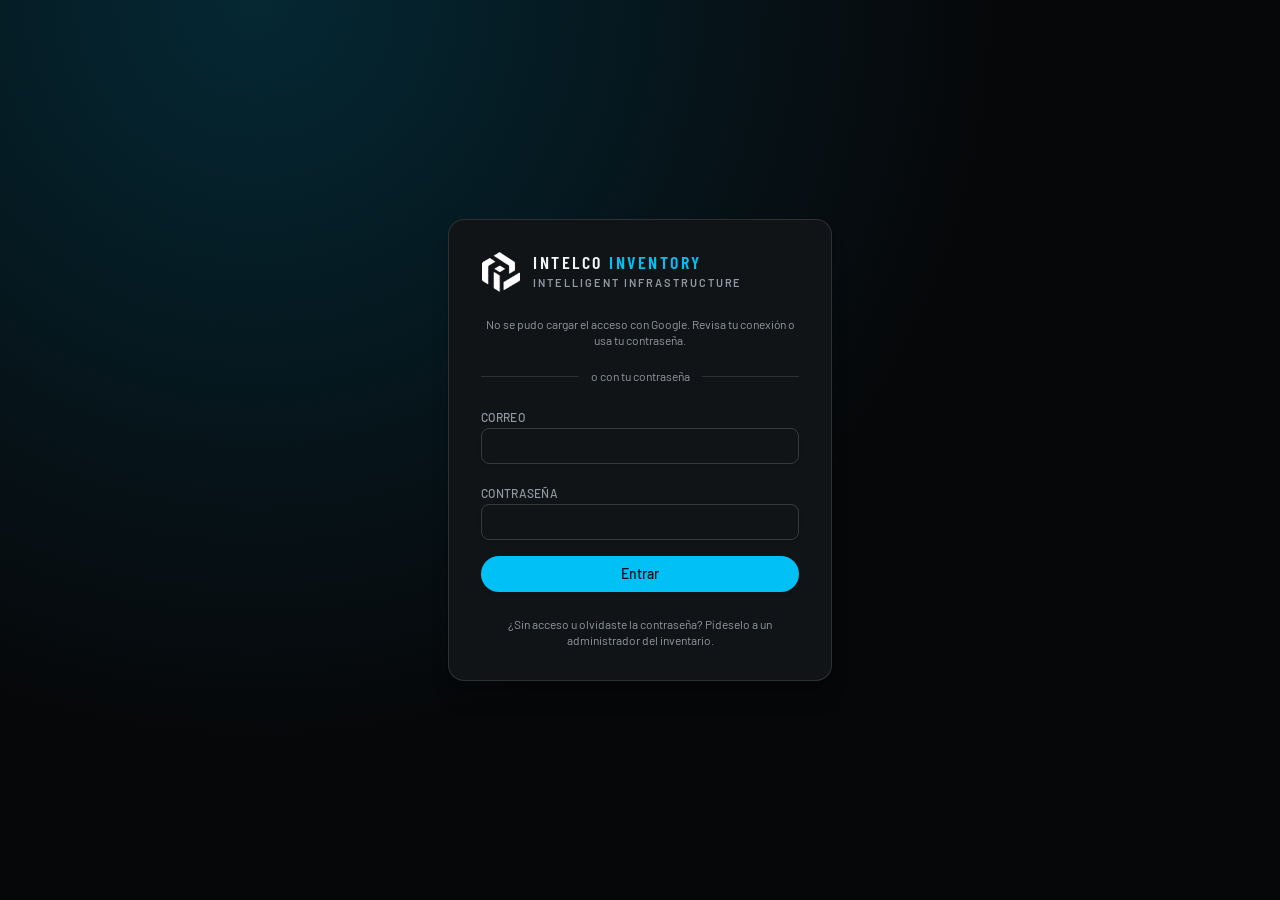
==== index.html @ b7c8b700 "Publicar inventario 2026-10-21T03:36:20.509Z" ====
<!doctype html>
<html lang="es">
  <head>
    <meta charset="utf-8" />
    <meta name="viewport" content="width=device-width, initial-scale=1" />
    <title>Intelco Inventory | Inventario de equipos</title>
    <meta name="description" content="Inventario de equipos de Intelco Solutions." />
    <meta name="theme-color" content="#0b0d10" />
    <meta name="apple-mobile-web-app-capable" content="yes" />
    <meta name="apple-mobile-web-app-title" content="Inventory" />
    <meta property="og:title" content="Intelco Inventory" />
    <meta property="og:description" content="Inventario de equipos de Intelco Solutions." />
    <meta property="og:type" content="website" />
    <link rel="preconnect" href="https://fonts.googleapis.com" />
    <link rel="preconnect" href="https://fonts.gstatic.com" crossorigin />
    <link
      rel="stylesheet"
      href="https://fonts.googleapis.com/css2?family=Barlow:wght@400;500;600;700&family=Barlow+Condensed:wght@500;600;700&display=swap"
    />
    <link rel="manifest" href="./manifest.webmanifest" />
    <link rel="apple-touch-icon" href="./icon-192.png" />
    <link rel="icon" type="image/png" href="./favicon.png" />
    <script type="module" crossorigin src="./assets/index-CP8QBcKE.js"></script>
    <link rel="stylesheet" crossorigin href="./assets/index-C0PPoA6B.css">
  </head>
  <body>
    <div id="root"></div>
  </body>
</html>
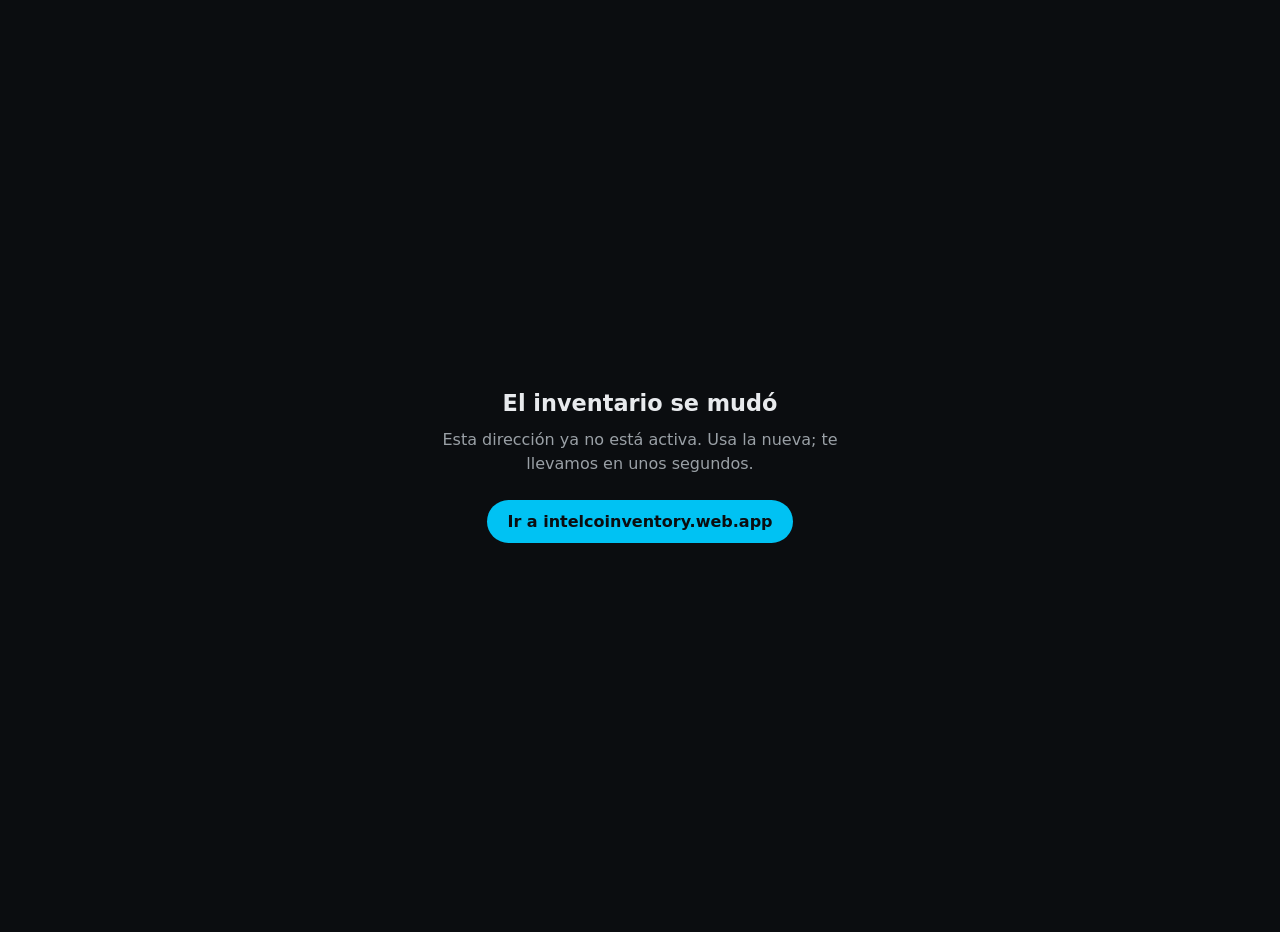
==== commit a03c9862: "Sitio dado de baja: usar intelcoinventory.web.app" ====
--- a/index.html
+++ b/index.html
@@ -3,27 +3,52 @@
   <head>
     <meta charset="utf-8" />
     <meta name="viewport" content="width=device-width, initial-scale=1" />
-    <title>Intelco Inventory | Inventario de equipos</title>
-    <meta name="description" content="Inventario de equipos de Intelco Solutions." />
-    <meta name="theme-color" content="#0b0d10" />
-    <meta name="apple-mobile-web-app-capable" content="yes" />
-    <meta name="apple-mobile-web-app-title" content="Inventory" />
-    <meta property="og:title" content="Intelco Inventory" />
-    <meta property="og:description" content="Inventario de equipos de Intelco Solutions." />
-    <meta property="og:type" content="website" />
-    <link rel="preconnect" href="https://fonts.googleapis.com" />
-    <link rel="preconnect" href="https://fonts.gstatic.com" crossorigin />
-    <link
-      rel="stylesheet"
-      href="https://fonts.googleapis.com/css2?family=Barlow:wght@400;500;600;700&family=Barlow+Condensed:wght@500;600;700&display=swap"
-    />
-    <link rel="manifest" href="./manifest.webmanifest" />
-    <link rel="apple-touch-icon" href="./icon-192.png" />
-    <link rel="icon" type="image/png" href="./favicon.png" />
-    <script type="module" crossorigin src="./assets/index-CP8QBcKE.js"></script>
-    <link rel="stylesheet" crossorigin href="./assets/index-C0PPoA6B.css">
+    <meta name="robots" content="noindex" />
+    <meta http-equiv="refresh" content="3; url=https://intelcoinventory.web.app/" />
+    <title>Intelco Inventory | Se mudó</title>
+    <style>
+      :root {
+        color-scheme: dark;
+      }
+      body {
+        margin: 0;
+        min-height: 100vh;
+        display: grid;
+        place-items: center;
+        padding: 16px;
+        background: #0b0d10;
+        color: #e8eaed;
+        font-family: system-ui, -apple-system, "Segoe UI", sans-serif;
+      }
+      main {
+        max-width: 26rem;
+        text-align: center;
+      }
+      h1 {
+        font-size: 1.4rem;
+        margin: 0 0 0.75rem;
+      }
+      p {
+        color: #9aa0a6;
+        line-height: 1.5;
+        margin: 0 0 1.5rem;
+      }
+      a {
+        display: inline-block;
+        padding: 0.75rem 1.25rem;
+        border-radius: 999px;
+        background: #00c2f3;
+        color: #0b0d10;
+        font-weight: 600;
+        text-decoration: none;
+      }
+    </style>
   </head>
   <body>
-    <div id="root"></div>
+    <main>
+      <h1>El inventario se mudó</h1>
+      <p>Esta dirección ya no está activa. Usa la nueva; te llevamos en unos segundos.</p>
+      <a href="https://intelcoinventory.web.app/">Ir a intelcoinventory.web.app</a>
+    </main>
   </body>
 </html>
